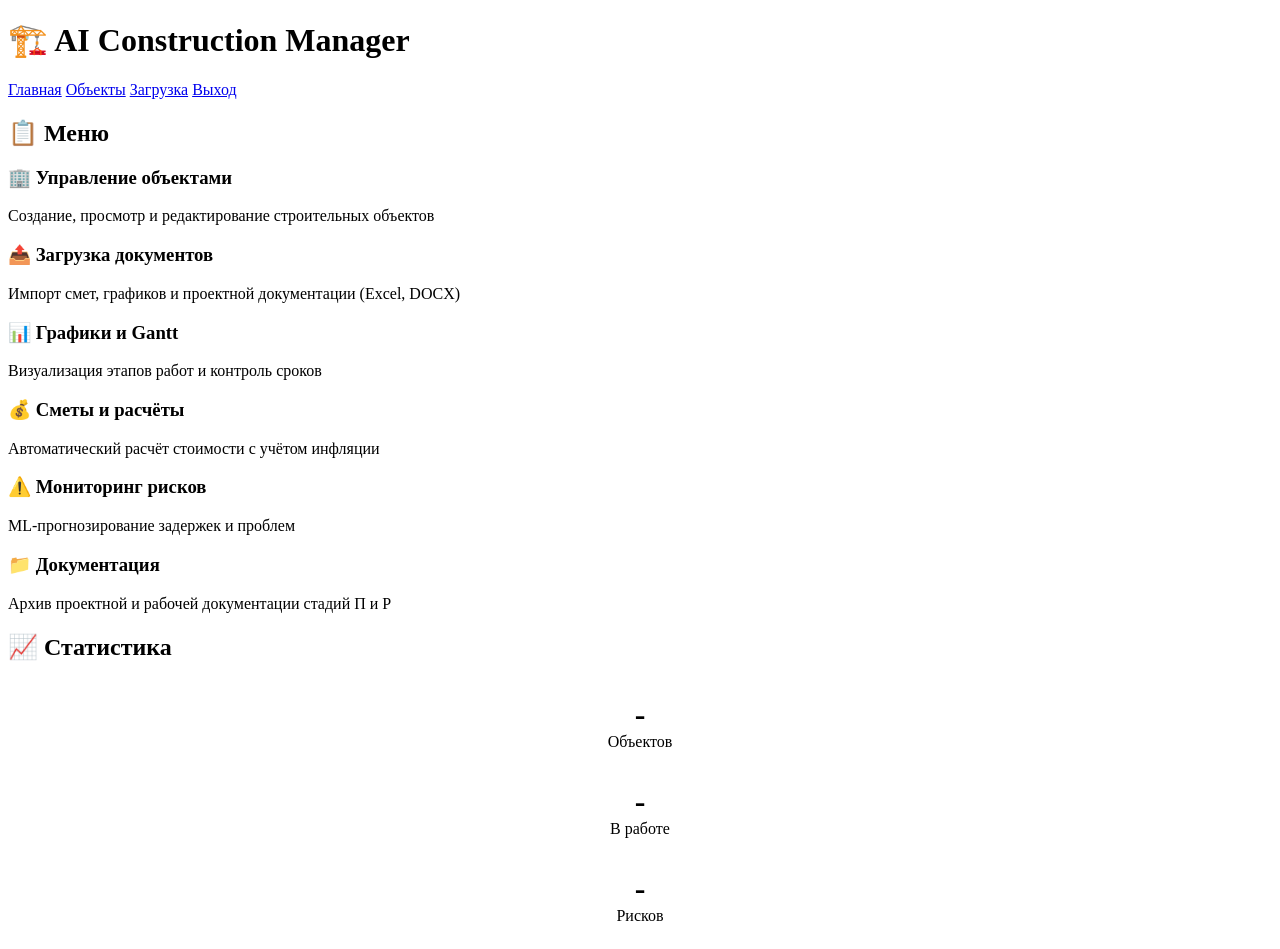
==== web/index.html @ 3b8d8cca "Create index.html" ====
<!DOCTYPE html>
<html lang="ru">
<head>
    <meta charset="UTF-8">
    <meta name="viewport" content="width=device-width, initial-scale=1.0">
    <title>AI Construction Manager</title>
    <link rel="stylesheet" href="/static/css/style.css">
</head>
<body>
    <header class="header">
        <h1>🏗️ AI Construction Manager</h1>
        <nav class="nav">
            <a href="/" class="active">Главная</a>
            <a href="/objects">Объекты</a>
            <a href="/upload">Загрузка</a>
            <a href="#" id="logoutBtn">Выход</a>
        </nav>
    </header>

    <main class="container">
        <div class="card">
            <h2>📋 Меню</h2>
            <div class="flex" style="flex-wrap: wrap; gap: 1rem; margin-top: 1rem;">
                <a href="/objects" class="card" style="flex: 1; min-width: 200px; text-decoration: none; color: inherit;">
                    <h3>🏢 Управление объектами</h3>
                    <p>Создание, просмотр и редактирование строительных объектов</p>
                </a>
                <a href="/upload" class="card" style="flex: 1; min-width: 200px; text-decoration: none; color: inherit;">
                    <h3>📤 Загрузка документов</h3>
                    <p>Импорт смет, графиков и проектной документации (Excel, DOCX)</p>
                </a>
                <a href="#" class="card" style="flex: 1; min-width: 200px; text-decoration: none; color: inherit;">
                    <h3>📊 Графики и Gantt</h3>
                    <p>Визуализация этапов работ и контроль сроков</p>
                </a>
                <a href="#" class="card" style="flex: 1; min-width: 200px; text-decoration: none; color: inherit;">
                    <h3>💰 Сметы и расчёты</h3>
                    <p>Автоматический расчёт стоимости с учётом инфляции</p>
                </a>
                <a href="#" class="card" style="flex: 1; min-width: 200px; text-decoration: none; color: inherit;">
                    <h3>⚠️ Мониторинг рисков</h3>
                    <p>ML-прогнозирование задержек и проблем</p>
                </a>
                <a href="#" class="card" style="flex: 1; min-width: 200px; text-decoration: none; color: inherit;">
                    <h3>📁 Документация</h3>
                    <p>Архив проектной и рабочей документации стадий П и Р</p>
                </a>
            </div>
        </div>

        <div class="card">
            <h2>📈 Статистика</h2>
            <div id="stats" class="flex" style="margin-top: 1rem;">
                <div style="flex: 1; text-align: center; padding: 1rem;">
                    <div style="font-size: 2rem; font-weight: bold; color: var(--primary);" id="objectsCount">-</div>
                    <div style="color: var(--text-muted);">Объектов</div>
                </div>
                <div style="flex: 1; text-align: center; padding: 1rem;">
                    <div style="font-size: 2rem; font-weight: bold; color: var(--success);" id="activeCount">-</div>
                    <div style="color: var(--text-muted);">В работе</div>
                </div>
                <div style="flex: 1; text-align: center; padding: 1rem;">
                    <div style="font-size: 2rem; font-weight: bold; color: var(--warning);" id="riskCount">-</div>
                    <div style="color: var(--text-muted);">Рисков</div>
                </div>
            </div>
        </div>
    </main>

    <script type="module">
        import { requireAuth, logout, apiFetch } from '/static/js/auth.js';
        
        // Проверка авторизации
        if (!requireAuth()) return;
        
        // Logout handler
        document.getElementById('logoutBtn').addEventListener('click', (e) => {
            e.preventDefault();
            logout();
        });
        
        // Загрузка статистики
        async function loadStats() {
            try {
                const objects = await apiFetch('/objects');
                document.getElementById('objectsCount').textContent = objects.length;
                
                // TODO: Заменить на реальные эндпоинты
                document.getElementById('activeCount').textContent = objects.filter(o => o.status === 'active').length;
                document.getElementById('riskCount').textContent = '3'; // Заглушка
            } catch (err) {
                console.error('Failed to load stats:', err);
            }
        }
        
        loadStats();
    </script>
</body>
</html>
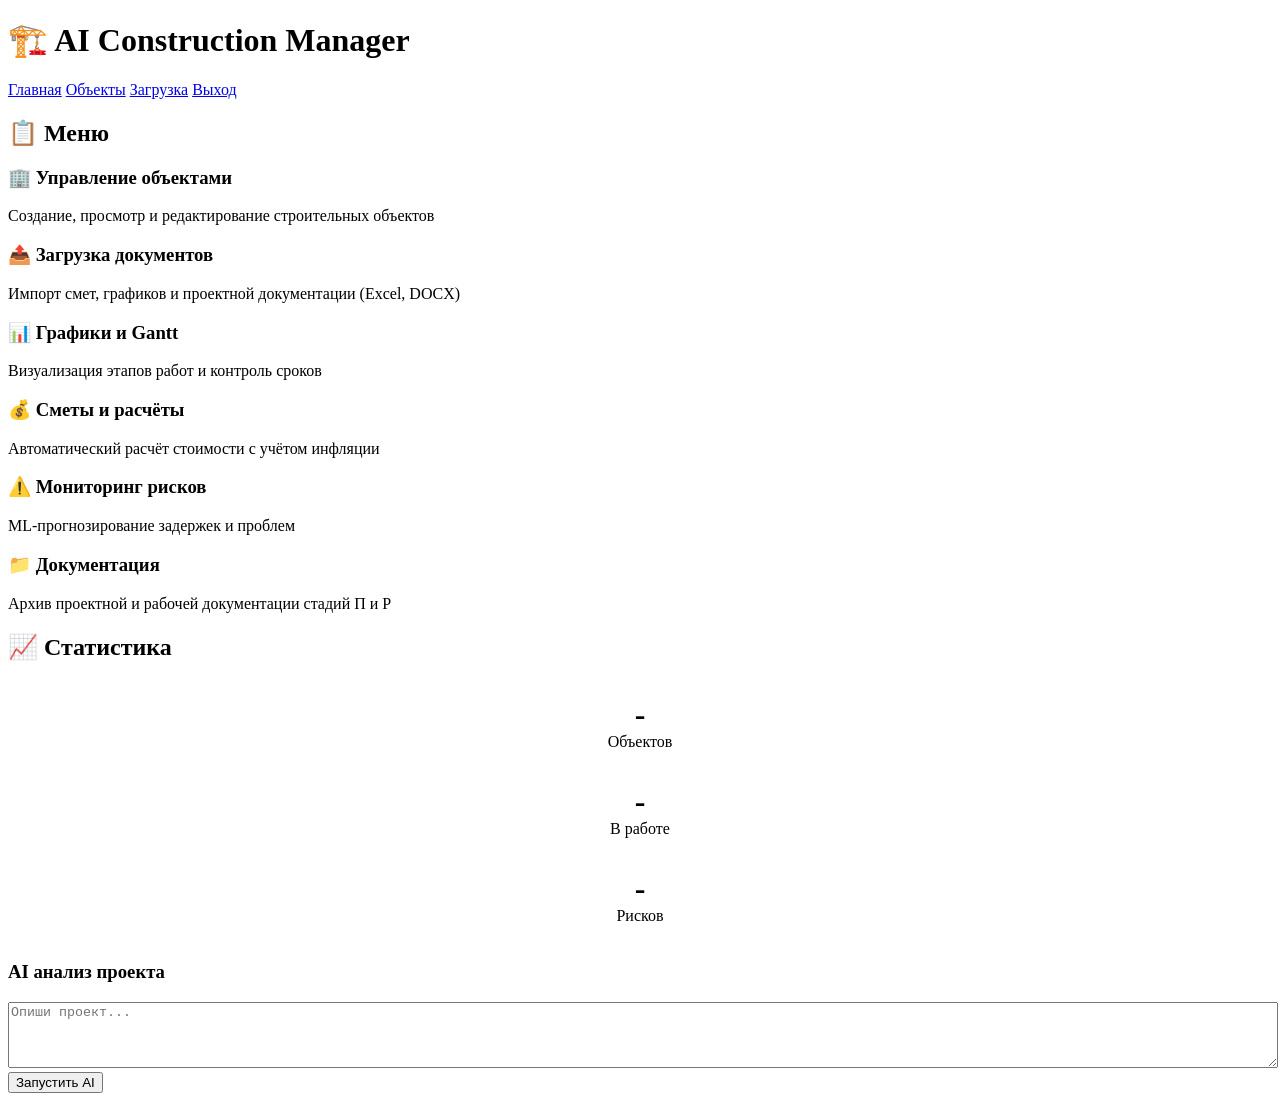
==== commit bb6d38da: "чистка" ====
--- a/web/index.html
+++ b/web/index.html
@@ -95,5 +95,33 @@
         
         loadStats();
     </script>
+    <div style="margin-top:20px;">
+  <h3>AI анализ проекта</h3>
+
+  <textarea id="ai-input" rows="4" style="width:100%;" placeholder="Опиши проект..."></textarea>
+
+  <button onclick="runAI()">Запустить AI</button>
+
+  <pre id="ai-result"></pre>
+</div>
+
+<script>
+async function runAI() {
+    const text = document.getElementById("ai-input").value;
+
+    const res = await fetch("/api/v1/ai/analyze", {
+        method: "POST",
+        headers: {
+            "Content-Type": "application/json"
+        },
+        body: JSON.stringify({ text })
+    });
+
+    const data = await res.json();
+
+    document.getElementById("ai-result").innerText = data.result || data.error;
+}
+</script>
+
 </body>
 </html>
